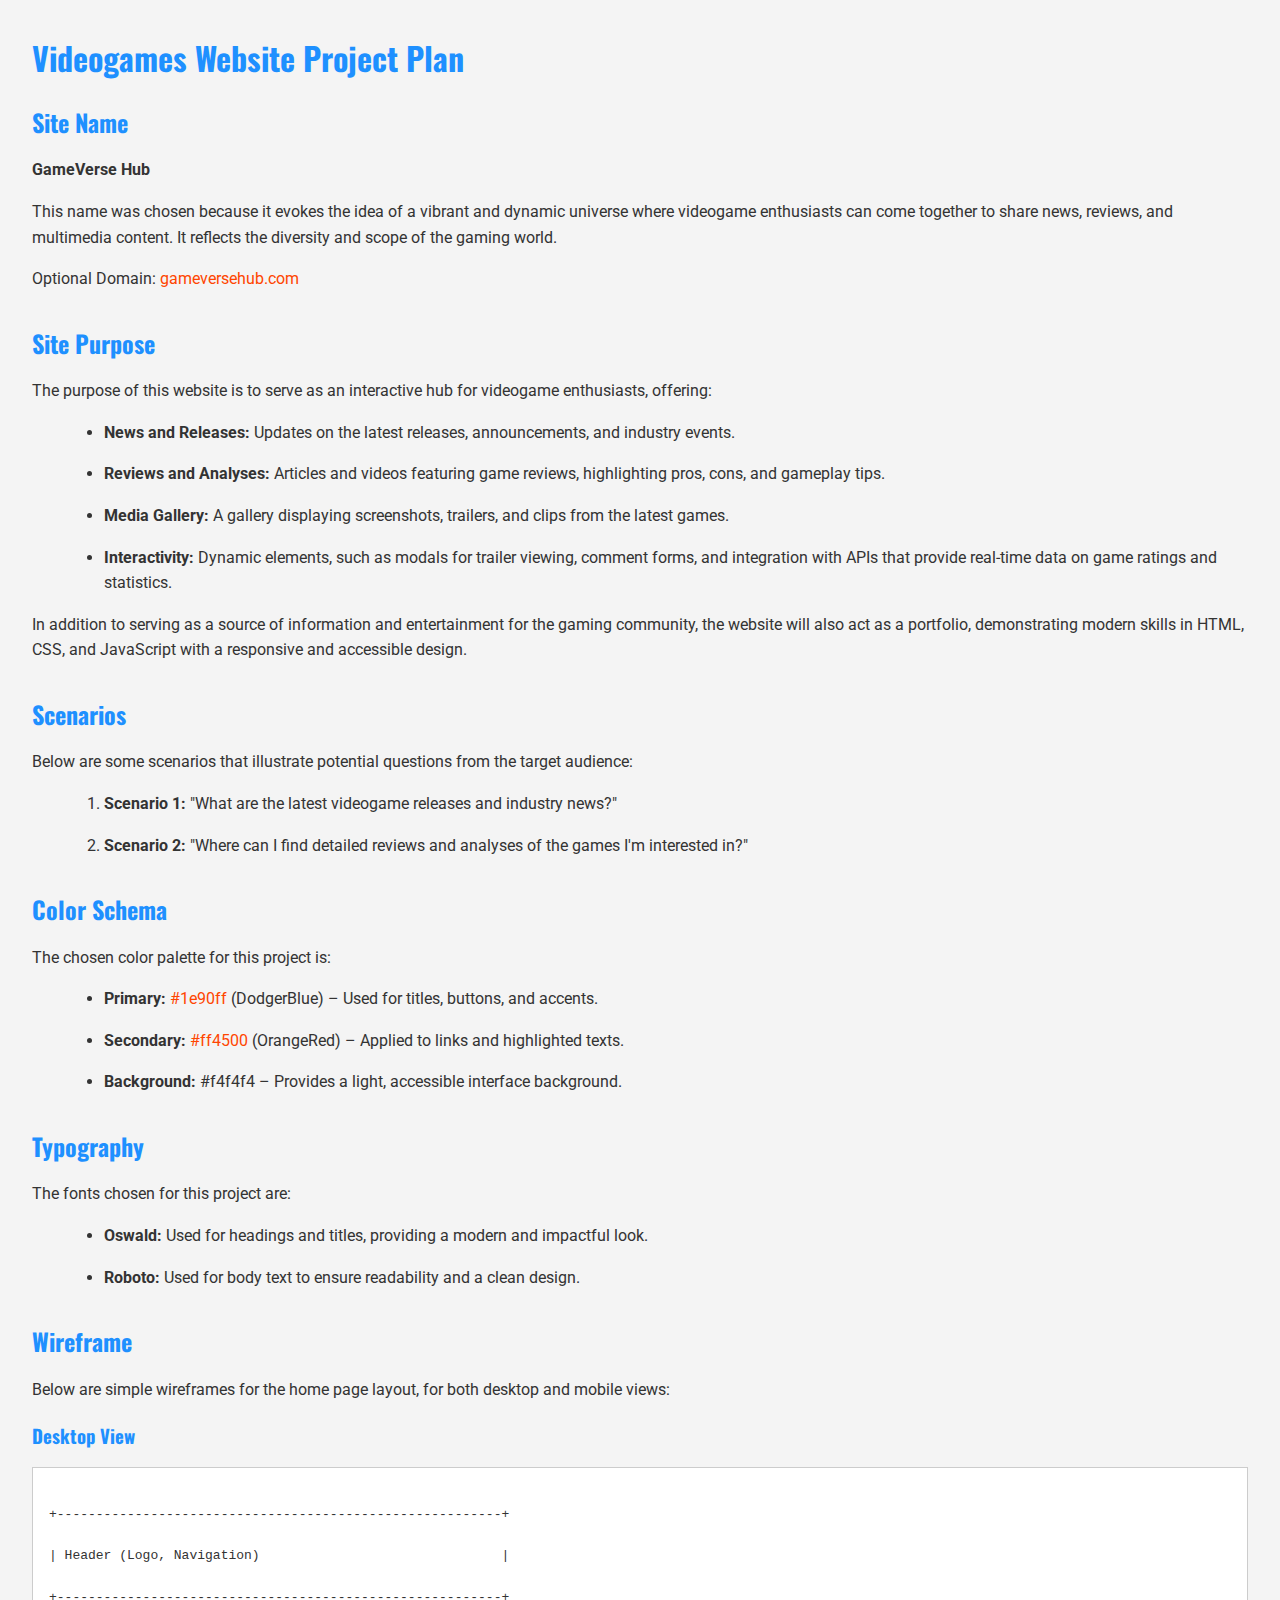
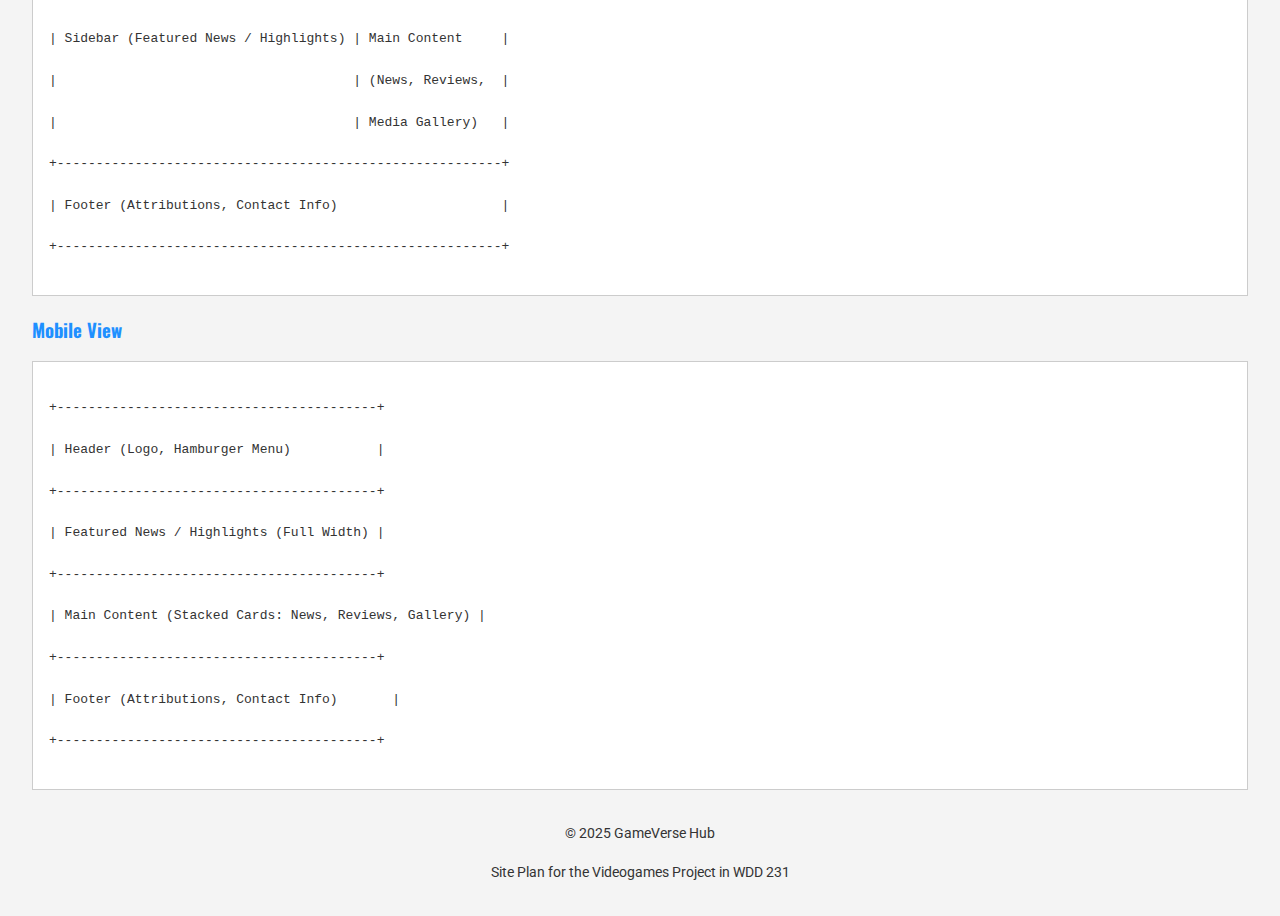
==== index.html @ 72dada7c "Add files via upload" ====
<!DOCTYPE html>
<html lang="en">
<head>
  <meta charset="UTF-8">
  <meta name="viewport" content="width=device-width, initial-scale=1.0">
  <meta name="description" content="Site Plan for Videogames Website Project">
  <title>Videogames Website Project Plan</title>
  <link href="https://fonts.googleapis.com/css2?family=Oswald&family=Roboto&display=swap" rel="stylesheet">
  <style>
    /* ================================
       Color Schema & Typography
       Primary: DodgerBlue (#1e90ff) for headings & accents
       Secondary: OrangeRed (#ff4500) for highlights & links
       Background: #f4f4f4
       Fonts: Oswald (headings), Roboto (body)
    ================================ */
    body {
      font-family: 'Roboto', sans-serif;
      background-color: #f4f4f4;
      color: #333;
      margin: 2rem;
      line-height: 1.6;
    }
    h1, h2, h3 {
      font-family: 'Oswald', sans-serif;
      color: #1e90ff;
      margin-bottom: 0.5rem;
    }
    p, li {
      margin-bottom: 1rem;
    }
    .accent {
      color: #ff4500;
    }
    /* Style for wireframes */
    .wireframe {
      border: 1px solid #ccc;
      background: #fff;
      padding: 1rem;
      margin: 1rem 0;
      font-family: monospace;
      white-space: pre-wrap;
    }
    /* Site plan sections */
    .section {
      margin-bottom: 2rem;
    }
    ul {
      list-style: disc;
      margin-left: 2rem;
    }
    ol {
      margin-left: 2rem;
    }
    footer {
      text-align: center;
      margin-top: 2rem;
      font-size: 0.9rem;
    }
  </style>
</head>
<body>
  <header>
    <h1>Videogames Website Project Plan</h1>
  </header>
  <main>
    <!-- Site Name -->
    <section class="section" id="site-name">
      <h2>Site Name</h2>
      <p><strong>GameVerse Hub</strong></p>
      <p>This name was chosen because it evokes the idea of a vibrant and dynamic universe where videogame enthusiasts can come together to share news, reviews, and multimedia content. It reflects the diversity and scope of the gaming world.</p>
      <p>Optional Domain: <span class="accent">gameversehub.com</span></p>
    </section>

    <!-- Site Purpose -->
    <section class="section" id="site-purpose">
      <h2>Site Purpose</h2>
      <p>The purpose of this website is to serve as an interactive hub for videogame enthusiasts, offering:</p>
      <ul>
        <li><strong>News and Releases:</strong> Updates on the latest releases, announcements, and industry events.</li>
        <li><strong>Reviews and Analyses:</strong> Articles and videos featuring game reviews, highlighting pros, cons, and gameplay tips.</li>
        <li><strong>Media Gallery:</strong> A gallery displaying screenshots, trailers, and clips from the latest games.</li>
        <li><strong>Interactivity:</strong> Dynamic elements, such as modals for trailer viewing, comment forms, and integration with APIs that provide real-time data on game ratings and statistics.</li>
      </ul>
      <p>In addition to serving as a source of information and entertainment for the gaming community, the website will also act as a portfolio, demonstrating modern skills in HTML, CSS, and JavaScript with a responsive and accessible design.</p>
    </section>

    <!-- Scenarios -->
    <section class="section" id="scenarios">
      <h2>Scenarios</h2>
      <p>Below are some scenarios that illustrate potential questions from the target audience:</p>
      <ol>
        <li><strong>Scenario 1:</strong> "What are the latest videogame releases and industry news?"</li>
        <li><strong>Scenario 2:</strong> "Where can I find detailed reviews and analyses of the games I'm interested in?"</li>
      </ol>
    </section>

    <!-- Color Schema -->
    <section class="section" id="color-schema">
      <h2>Color Schema</h2>
      <p>The chosen color palette for this project is:</p>
      <ul>
        <li><strong>Primary:</strong> <span class="accent">#1e90ff</span> (DodgerBlue) – Used for titles, buttons, and accents.</li>
        <li><strong>Secondary:</strong> <span class="accent">#ff4500</span> (OrangeRed) – Applied to links and highlighted texts.</li>
        <li><strong>Background:</strong> #f4f4f4 – Provides a light, accessible interface background.</li>
      </ul>
    </section>

    <!-- Typography -->
    <section class="section" id="typography">
      <h2>Typography</h2>
      <p>The fonts chosen for this project are:</p>
      <ul>
        <li><strong>Oswald:</strong> Used for headings and titles, providing a modern and impactful look.</li>
        <li><strong>Roboto:</strong> Used for body text to ensure readability and a clean design.</li>
      </ul>
    </section>

    <!-- Wireframe -->
    <section class="section" id="wireframe">
      <h2>Wireframe</h2>
      <p>Below are simple wireframes for the home page layout, for both desktop and mobile views:</p>
      
      <h3>Desktop View</h3>
      <div class="wireframe">
+---------------------------------------------------------+<br>
| Header (Logo, Navigation)                               |<br>
+---------------------------------------------------------+<br>
| Sidebar (Featured News / Highlights) | Main Content     |<br>
|                                      | (News, Reviews,  |<br>
|                                      | Media Gallery)   |<br>
+---------------------------------------------------------+<br>
| Footer (Attributions, Contact Info)                     |<br>
+---------------------------------------------------------+
      </div>

      <h3>Mobile View</h3>
      <div class="wireframe">
+-----------------------------------------+<br>
| Header (Logo, Hamburger Menu)           |<br>
+-----------------------------------------+<br>
| Featured News / Highlights (Full Width) |<br>
+-----------------------------------------+<br>
| Main Content (Stacked Cards: News, Reviews, Gallery) |<br>
+-----------------------------------------+<br>
| Footer (Attributions, Contact Info)       |<br>
+-----------------------------------------+
      </div>
    </section>
  </main>
  <footer>
    <p>&copy; 2025 GameVerse Hub</p>
    <p>Site Plan for the Videogames Project in WDD 231</p>
  </footer>
</body>
</html>
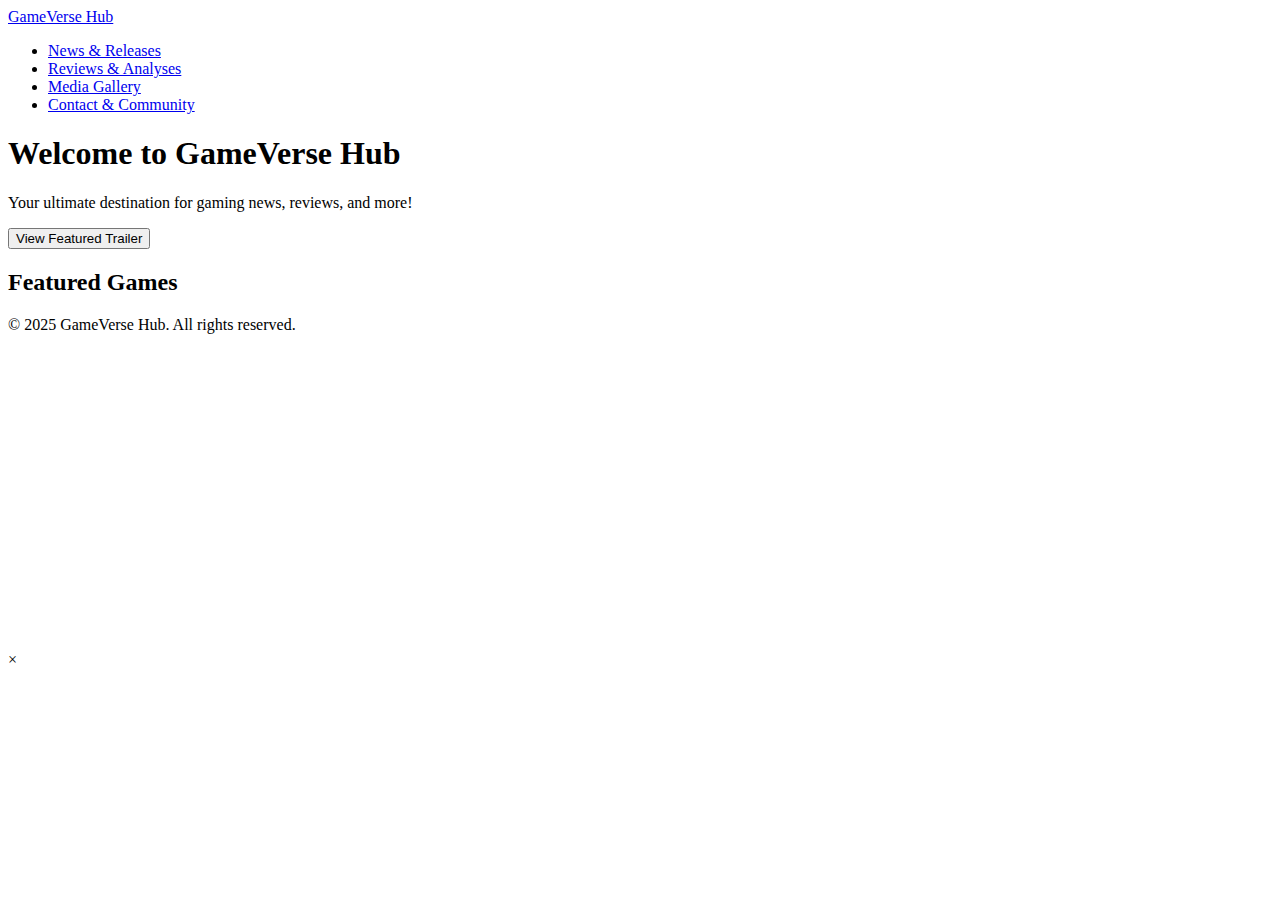
==== commit 4df7c254: "Update index.html" ====
--- a/index.html
+++ b/index.html
@@ -2,155 +2,65 @@
 <html lang="en">
 <head>
   <meta charset="UTF-8">
+  <title>GameVerse Hub</title>
+  <meta name="description" content="An interactive hub for videogame enthusiasts">
   <meta name="viewport" content="width=device-width, initial-scale=1.0">
-  <meta name="description" content="Site Plan for Videogames Website Project">
-  <title>Videogames Website Project Plan</title>
+
+  <!-- Fonte Oswald e Roboto -->
   <link href="https://fonts.googleapis.com/css2?family=Oswald&family=Roboto&display=swap" rel="stylesheet">
-  <style>
-    /* ================================
-       Color Schema & Typography
-       Primary: DodgerBlue (#1e90ff) for headings & accents
-       Secondary: OrangeRed (#ff4500) for highlights & links
-       Background: #f4f4f4
-       Fonts: Oswald (headings), Roboto (body)
-    ================================ */
-    body {
-      font-family: 'Roboto', sans-serif;
-      background-color: #f4f4f4;
-      color: #333;
-      margin: 2rem;
-      line-height: 1.6;
-    }
-    h1, h2, h3 {
-      font-family: 'Oswald', sans-serif;
-      color: #1e90ff;
-      margin-bottom: 0.5rem;
-    }
-    p, li {
-      margin-bottom: 1rem;
-    }
-    .accent {
-      color: #ff4500;
-    }
-    /* Style for wireframes */
-    .wireframe {
-      border: 1px solid #ccc;
-      background: #fff;
-      padding: 1rem;
-      margin: 1rem 0;
-      font-family: monospace;
-      white-space: pre-wrap;
-    }
-    /* Site plan sections */
-    .section {
-      margin-bottom: 2rem;
-    }
-    ul {
-      list-style: disc;
-      margin-left: 2rem;
-    }
-    ol {
-      margin-left: 2rem;
-    }
-    footer {
-      text-align: center;
-      margin-top: 2rem;
-      font-size: 0.9rem;
-    }
-  </style>
+  <!-- CSS -->
+  <link rel="stylesheet" href="css/styles.css">
 </head>
 <body>
-  <header>
-    <h1>Videogames Website Project Plan</h1>
+  <header class="header">
+    <nav class="navbar">
+      <a href="index.html" class="logo">GameVerse Hub</a>
+      <ul class="nav-menu">
+        <li><a href="news.html">News & Releases</a></li>
+        <li><a href="reviews.html">Reviews & Analyses</a></li>
+        <li><a href="gallery.html">Media Gallery</a></li>
+        <li><a href="contact.html">Contact & Community</a></li>
+      </ul>
+    </nav>
   </header>
+
   <main>
-    <!-- Site Name -->
-    <section class="section" id="site-name">
-      <h2>Site Name</h2>
-      <p><strong>GameVerse Hub</strong></p>
-      <p>This name was chosen because it evokes the idea of a vibrant and dynamic universe where videogame enthusiasts can come together to share news, reviews, and multimedia content. It reflects the diversity and scope of the gaming world.</p>
-      <p>Optional Domain: <span class="accent">gameversehub.com</span></p>
+    <section class="hero">
+      <h1>Welcome to GameVerse Hub</h1>
+      <p>Your ultimate destination for gaming news, reviews, and more!</p>
+      <button class="btn" id="showTrailerBtn">View Featured Trailer</button>
     </section>
 
-    <!-- Site Purpose -->
-    <section class="section" id="site-purpose">
-      <h2>Site Purpose</h2>
-      <p>The purpose of this website is to serve as an interactive hub for videogame enthusiasts, offering:</p>
-      <ul>
-        <li><strong>News and Releases:</strong> Updates on the latest releases, announcements, and industry events.</li>
-        <li><strong>Reviews and Analyses:</strong> Articles and videos featuring game reviews, highlighting pros, cons, and gameplay tips.</li>
-        <li><strong>Media Gallery:</strong> A gallery displaying screenshots, trailers, and clips from the latest games.</li>
-        <li><strong>Interactivity:</strong> Dynamic elements, such as modals for trailer viewing, comment forms, and integration with APIs that provide real-time data on game ratings and statistics.</li>
-      </ul>
-      <p>In addition to serving as a source of information and entertainment for the gaming community, the website will also act as a portfolio, demonstrating modern skills in HTML, CSS, and JavaScript with a responsive and accessible design.</p>
-    </section>
-
-    <!-- Scenarios -->
-    <section class="section" id="scenarios">
-      <h2>Scenarios</h2>
-      <p>Below are some scenarios that illustrate potential questions from the target audience:</p>
-      <ol>
-        <li><strong>Scenario 1:</strong> "What are the latest videogame releases and industry news?"</li>
-        <li><strong>Scenario 2:</strong> "Where can I find detailed reviews and analyses of the games I'm interested in?"</li>
-      </ol>
-    </section>
-
-    <!-- Color Schema -->
-    <section class="section" id="color-schema">
-      <h2>Color Schema</h2>
-      <p>The chosen color palette for this project is:</p>
-      <ul>
-        <li><strong>Primary:</strong> <span class="accent">#1e90ff</span> (DodgerBlue) – Used for titles, buttons, and accents.</li>
-        <li><strong>Secondary:</strong> <span class="accent">#ff4500</span> (OrangeRed) – Applied to links and highlighted texts.</li>
-        <li><strong>Background:</strong> #f4f4f4 – Provides a light, accessible interface background.</li>
-      </ul>
-    </section>
-
-    <!-- Typography -->
-    <section class="section" id="typography">
-      <h2>Typography</h2>
-      <p>The fonts chosen for this project are:</p>
-      <ul>
-        <li><strong>Oswald:</strong> Used for headings and titles, providing a modern and impactful look.</li>
-        <li><strong>Roboto:</strong> Used for body text to ensure readability and a clean design.</li>
-      </ul>
-    </section>
-
-    <!-- Wireframe -->
-    <section class="section" id="wireframe">
-      <h2>Wireframe</h2>
-      <p>Below are simple wireframes for the home page layout, for both desktop and mobile views:</p>
-      
-      <h3>Desktop View</h3>
-      <div class="wireframe">
-+---------------------------------------------------------+<br>
-| Header (Logo, Navigation)                               |<br>
-+---------------------------------------------------------+<br>
-| Sidebar (Featured News / Highlights) | Main Content     |<br>
-|                                      | (News, Reviews,  |<br>
-|                                      | Media Gallery)   |<br>
-+---------------------------------------------------------+<br>
-| Footer (Attributions, Contact Info)                     |<br>
-+---------------------------------------------------------+
-      </div>
-
-      <h3>Mobile View</h3>
-      <div class="wireframe">
-+-----------------------------------------+<br>
-| Header (Logo, Hamburger Menu)           |<br>
-+-----------------------------------------+<br>
-| Featured News / Highlights (Full Width) |<br>
-+-----------------------------------------+<br>
-| Main Content (Stacked Cards: News, Reviews, Gallery) |<br>
-+-----------------------------------------+<br>
-| Footer (Attributions, Contact Info)       |<br>
-+-----------------------------------------+
+    <!-- Exemplo de seção dinâmica com dados de API -->
+    <section class="dynamic-content" id="apiData">
+      <h2>Featured Games</h2>
+      <div class="games-container" id="gamesContainer">
+        <!-- Aqui o JavaScript exibirá dados vindos de um fetch para uma API de jogos. -->
       </div>
     </section>
   </main>
+
   <footer>
-    <p>&copy; 2025 GameVerse Hub</p>
-    <p>Site Plan for the Videogames Project in WDD 231</p>
+    <p>&copy; 2025 GameVerse Hub. All rights reserved.</p>
   </footer>
+
+  <!-- Modal: exibido ao clicar no botão "View Featured Trailer" -->
+  <div id="trailerModal" class="modal">
+    <div class="modal-content">
+      <span class="close">&times;</span>
+      <!-- Exemplo de vídeo do YouTube -->
+      <iframe 
+        width="560" 
+        height="315" 
+        src="https://www.youtube.com/embed/dQw4w9WgXcQ" 
+        title="YouTube video player" 
+        frameborder="0" 
+        allowfullscreen>
+      </iframe>
+    </div>
+  </div>
+
+  <!-- JavaScript -->
+  <script src="js/script.js"></script>
 </body>
 </html>
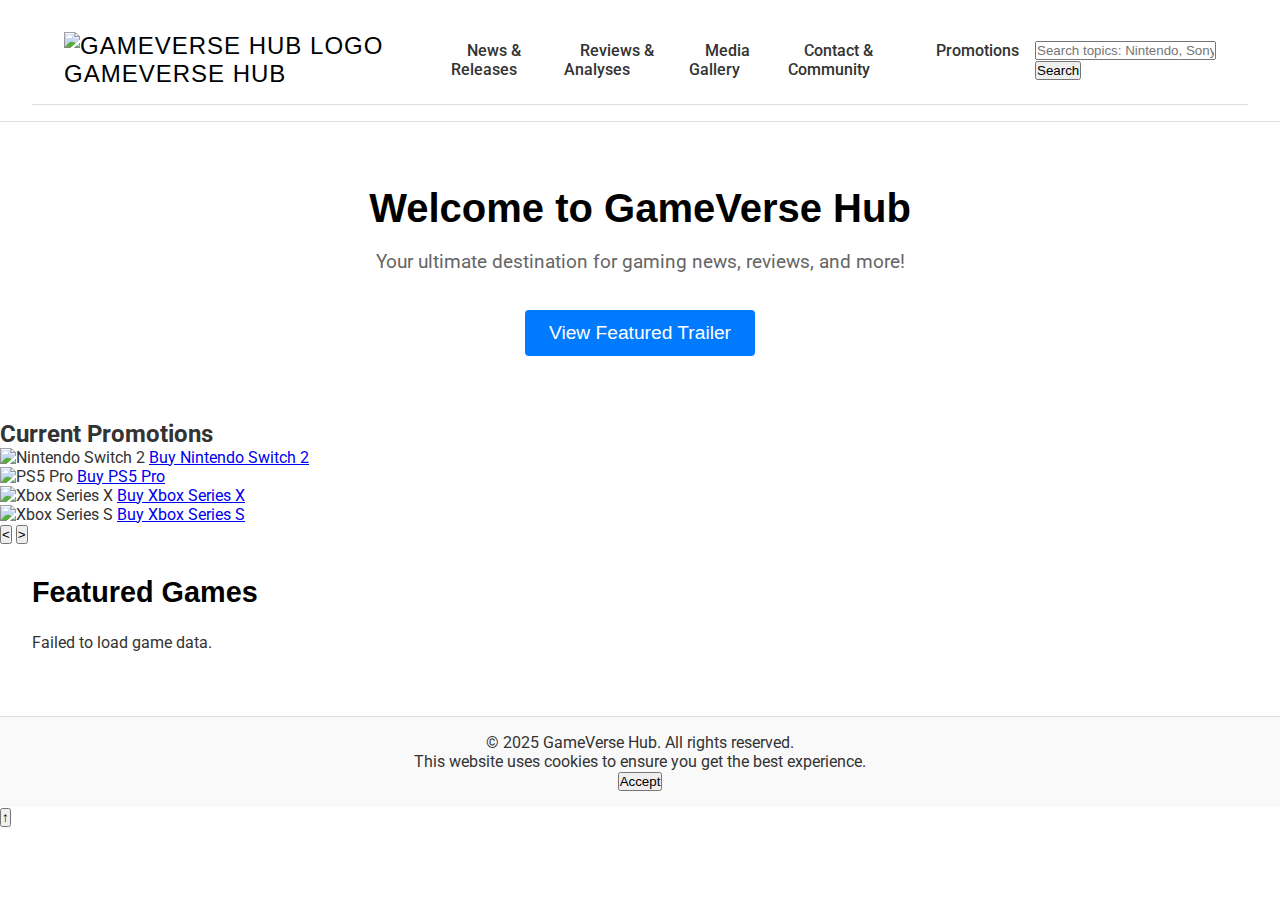
==== commit 26fca2b7: "Update index.html" ====
--- a/index.html
+++ b/index.html
@@ -5,61 +5,119 @@
   <title>GameVerse Hub</title>
   <meta name="description" content="An interactive hub for videogame enthusiasts">
   <meta name="viewport" content="width=device-width, initial-scale=1.0">
-
-  <!-- Fonte Oswald e Roboto -->
-  <link href="https://fonts.googleapis.com/css2?family=Oswald&family=Roboto&display=swap" rel="stylesheet">
+  
+  <!-- Google Fonts: Italianno (para um efeito cursivo/inclinado) e Roboto Italic -->
+  <link href="https://fonts.googleapis.com/css2?family=Italianno&display=swap" rel="stylesheet">
+  <link href="https://fonts.googleapis.com/css2?family=Roboto:ital@1&display=swap" rel="stylesheet">
+  
   <!-- CSS -->
   <link rel="stylesheet" href="css/styles.css">
 </head>
 <body>
   <header class="header">
     <nav class="navbar">
-      <a href="index.html" class="logo">GameVerse Hub</a>
+      <div class="logo-container">
+        <a href="index.html" class="logo">
+          <img src="images/gameversehub_logo.jpg" alt="GameVerse Hub Logo" class="logo-img">
+          GameVerse Hub
+        </a>
+      </div>
       <ul class="nav-menu">
         <li><a href="news.html">News & Releases</a></li>
         <li><a href="reviews.html">Reviews & Analyses</a></li>
         <li><a href="gallery.html">Media Gallery</a></li>
         <li><a href="contact.html">Contact & Community</a></li>
+        <li><a href="promotions.html">Promotions</a></li>
       </ul>
+      <!-- Search bar com tópicos -->
+      <div class="search-container">
+        <input type="text" id="searchInput" placeholder="Search topics: Nintendo, Sony, Microsoft...">
+        <button id="searchBtn">Search</button>
+      </div>
     </nav>
   </header>
 
   <main>
-    <section class="hero">
+    <!-- Hero section com efeito parallax -->
+    <section class="hero" id="heroSection">
       <h1>Welcome to GameVerse Hub</h1>
       <p>Your ultimate destination for gaming news, reviews, and more!</p>
       <button class="btn" id="showTrailerBtn">View Featured Trailer</button>
     </section>
 
-    <!-- Exemplo de seção dinâmica com dados de API -->
+    <!-- Seção de Promoções com carousel -->
+    <section class="promotions" id="promotionsSection">
+      <h2>Current Promotions</h2>
+      <div class="carousel" id="promoCarousel">
+         <div class="slide">
+           <img src="images/nintendo_switch2.jpg" alt="Nintendo Switch 2">
+           <a href="https://example.com/nintendo-switch2" target="_blank">Buy Nintendo Switch 2</a>
+         </div>
+         <div class="slide">
+           <img src="images/ps5_pro.jpg" alt="PS5 Pro">
+           <a href="https://example.com/ps5-pro" target="_blank">Buy PS5 Pro</a>
+         </div>
+         <div class="slide">
+           <img src="images/xbox_series_x.jpg" alt="Xbox Series X">
+           <a href="https://example.com/xbox-series-x" target="_blank">Buy Xbox Series X</a>
+         </div>
+         <div class="slide">
+           <img src="images/xbox_series_s.jpg" alt="Xbox Series S">
+           <a href="https://example.com/xbox-series-s" target="_blank">Buy Xbox Series S</a>
+         </div>
+      </div>
+      <button class="carousel-btn" id="prevSlide">&lt;</button>
+      <button class="carousel-btn" id="nextSlide">&gt;</button>
+    </section>
+
+    <!-- Seção dinâmica com dados de API -->
     <section class="dynamic-content" id="apiData">
       <h2>Featured Games</h2>
       <div class="games-container" id="gamesContainer">
-        <!-- Aqui o JavaScript exibirá dados vindos de um fetch para uma API de jogos. -->
+        <!-- Conteúdo dinâmico gerado via JavaScript -->
       </div>
     </section>
   </main>
 
   <footer>
     <p>&copy; 2025 GameVerse Hub. All rights reserved.</p>
+    <!-- Banner de Consentimento de Cookies -->
+    <div id="cookieConsent" class="cookie-consent">
+      <p>This website uses cookies to ensure you get the best experience.</p>
+      <button id="acceptCookies">Accept</button>
+    </div>
   </footer>
 
-  <!-- Modal: exibido ao clicar no botão "View Featured Trailer" -->
+  <!-- Modal para Trailer -->
   <div id="trailerModal" class="modal">
     <div class="modal-content">
       <span class="close">&times;</span>
-      <!-- Exemplo de vídeo do YouTube -->
       <iframe 
         width="560" 
         height="315" 
         src="https://www.youtube.com/embed/dQw4w9WgXcQ" 
-        title="YouTube video player" 
+        title="Featured Trailer" 
         frameborder="0" 
         allowfullscreen>
       </iframe>
     </div>
   </div>
 
+  <!-- Modal para Newsletter -->
+  <div id="newsletterModal" class="modal">
+    <div class="modal-content">
+      <span class="close-newsletter">&times;</span>
+      <h2>Subscribe to our Newsletter</h2>
+      <form id="newsletterForm">
+        <input type="email" id="newsletterEmail" placeholder="Your email" required>
+        <button type="submit">Subscribe</button>
+      </form>
+    </div>
+  </div>
+
+  <!-- Botão Voltar ao Topo -->
+  <button id="backToTop" class="back-to-top">↑</button>
+
   <!-- JavaScript -->
   <script src="js/script.js"></script>
 </body>
--- a/css/styles.css
+++ b/css/styles.css
@@ -0,0 +1,312 @@
+/*
+  Estilos inspirados em um layout profissional e minimalista,
+  como o site da Apple:
+  - Fundo branco, tipografia limpa
+  - Destaques sutis em cinza ou azul discreto
+  - Espaçamento generoso
+  - Foco no produto: cartões com fundo branco e sombras sutis
+*/
+
+/* Paleta de cores neutras */
+:root {
+  --primary-color: #007aff;       /* Azul discreto, como destaque */
+  --text-color: #333333;          /* Texto principal em tom de cinza-escuro */
+  --heading-color: #000000;       /* Títulos em preto */
+  --bg-color: #ffffff;            /* Fundo branco */
+  --border-color: #dddddd;        /* Bordas e divisões */
+  --secondary-bg-color: #f9f9f9;  /* Fundo de seções secundárias */
+}
+
+/* Reset básico */
+* {
+  box-sizing: border-box;
+  margin: 0;
+  padding: 0;
+}
+
+body {
+  font-family: 'Roboto', sans-serif; /* Você pode trocar para 'Helvetica', 'Arial', etc. */
+  background-color: var(--bg-color);
+  color: var(--text-color);
+  min-height: 100vh;
+}
+
+/* Cabeçalho e barra de navegação */
+.header, .navbar {
+  display: flex;
+  align-items: center;
+  justify-content: space-between;
+  padding: 1rem 2rem;
+  border-bottom: 1px solid var(--border-color);
+}
+
+.logo {
+  font-family: 'Oswald', sans-serif; /* Caso queira títulos mais marcantes */
+  font-size: 1.5rem;
+  color: var(--heading-color);
+  text-decoration: none;
+  text-transform: uppercase;
+  letter-spacing: 1px;
+}
+
+.nav-menu {
+  list-style: none;
+  display: flex;
+  gap: 1rem;
+}
+
+.nav-menu li a {
+  color: var(--text-color);
+  text-decoration: none;
+  padding: 0.5rem 1rem;
+  transition: color 0.3s;
+  font-weight: 500;
+}
+
+.nav-menu li a:hover,
+.nav-menu li a.active {
+  color: var(--primary-color);
+}
+
+/* Seção Hero */
+.hero {
+  text-align: center;
+  padding: 4rem 1rem;
+}
+
+.hero h1 {
+  font-family: 'Oswald', sans-serif;
+  font-size: 2.5rem;
+  margin-bottom: 1rem;
+  color: var(--heading-color);
+}
+
+.hero p {
+  font-size: 1.2rem;
+  margin-bottom: 2rem;
+  max-width: 600px;
+  margin-left: auto;
+  margin-right: auto;
+  line-height: 1.6;
+  color: #666666; /* Cinza mais claro para contraste */
+}
+
+.btn {
+  font-family: 'Oswald', sans-serif;
+  background-color: var(--primary-color);
+  border: none;
+  padding: 0.75rem 1.5rem;
+  font-size: 1.2rem;
+  color: #ffffff;
+  cursor: pointer;
+  border-radius: 4px;
+  transition: background 0.3s;
+}
+
+.btn:hover {
+  background-color: #005bb5; /* Escurece um pouco o azul */
+}
+
+/* Conteúdo Dinâmico Geral */
+.dynamic-content {
+  padding: 2rem;
+}
+
+.dynamic-content h2 {
+  margin-bottom: 1.5rem;
+  color: var(--heading-color);
+  font-family: 'Oswald', sans-serif;
+  font-size: 1.8rem;
+}
+
+/* Cards de Produtos (inspirados no estilo clean da Apple) */
+.products-showcase {
+  display: flex;
+  flex-wrap: wrap;
+  gap: 2rem;
+  justify-content: center;
+  margin-top: 2rem;
+}
+
+.product-card {
+  background: #ffffff;
+  border: 1px solid var(--border-color);
+  border-radius: 8px;
+  padding: 1.5rem;
+  width: 250px;
+  text-align: center;
+  transition: box-shadow 0.3s, transform 0.3s;
+}
+
+.product-card:hover {
+  box-shadow: 0 4px 16px rgba(0,0,0,0.1);
+  transform: translateY(-3px);
+}
+
+.product-card img {
+  max-width: 100%;
+  border-radius: 4px;
+  margin-bottom: 1rem;
+}
+
+.product-card h3 {
+  font-family: 'Oswald', sans-serif;
+  color: var(--heading-color);
+  margin-bottom: 0.5rem;
+  font-size: 1.2rem;
+}
+
+.product-card p {
+  margin-bottom: 1rem;
+  line-height: 1.4;
+  color: #666666;
+}
+
+/* Seções de notícias / reviews */
+.news-article, .review {
+  background: #ffffff;
+  border: 1px solid var(--border-color);
+  border-radius: 5px;
+  margin: 1rem 2rem;
+  padding: 1rem;
+}
+
+.news-article h3, .review h3 {
+  margin-bottom: 0.5rem;
+  color: var(--heading-color);
+  font-family: 'Oswald', sans-serif;
+}
+
+/* Galeria de imagens e vídeos */
+.gallery {
+  display: flex;
+  flex-wrap: wrap;
+  gap: 1rem;
+  justify-content: center;
+  margin: 2rem;
+}
+
+.gallery figure {
+  max-width: 300px;
+  text-align: center;
+}
+
+.gallery img, .gallery iframe {
+  max-width: 100%;
+  border: 1px solid var(--border-color);
+  border-radius: 5px;
+}
+
+/* Formulários */
+form {
+  display: flex;
+  flex-direction: column;
+  gap: 1rem;
+  max-width: 400px;
+  margin: 2rem auto;
+}
+
+form label {
+  font-weight: bold;
+  margin-bottom: 0.25rem;
+}
+
+form input, form textarea {
+  padding: 0.75rem;
+  border: 1px solid var(--border-color);
+  border-radius: 4px;
+  background-color: #fff;
+  color: #000;
+  font-size: 1rem;
+}
+
+form button {
+  background-color: var(--primary-color);
+  color: #ffffff;
+  font-weight: bold;
+  border: none;
+  padding: 0.75rem 1.5rem;
+  border-radius: 4px;
+  cursor: pointer;
+  font-family: 'Oswald', sans-serif;
+}
+
+form button:hover {
+  background-color: #005bb5;
+}
+
+/* Seção de comunidade / qualquer outra */
+.community {
+  margin: 2rem;
+  text-align: center;
+}
+
+/* Rodapé */
+footer {
+  text-align: center;
+  padding: 1rem;
+  background: var(--secondary-bg-color);
+  border-top: 1px solid var(--border-color);
+  margin-top: 2rem;
+}
+
+/* Modal */
+.modal {
+  display: none; 
+  position: fixed; 
+  z-index: 9999; 
+  left: 0;
+  top: 0;
+  width: 100%; 
+  height: 100%; 
+  overflow: auto; 
+  background-color: rgba(0,0,0,0.5);
+}
+
+.modal-content {
+  background-color: #fff;
+  margin: 5% auto;
+  padding: 1.5rem;
+  border: 1px solid var(--border-color);
+  width: 80%;
+  max-width: 800px;
+  border-radius: 5px;
+  position: relative;
+}
+
+.close {
+  color: #666666;
+  float: right;
+  font-size: 1.5rem;
+  font-weight: bold;
+  cursor: pointer;
+  position: absolute;
+  top: 15px;
+  right: 15px;
+}
+
+.close:hover {
+  color: #000000;
+}
+
+/* Responsividade */
+@media (max-width: 768px) {
+  .navbar .nav-menu {
+    flex-direction: column;
+    gap: 0.5rem;
+  }
+  
+  .hero h1 {
+    font-size: 2rem;
+  }
+  
+  .products-showcase {
+    flex-direction: column;
+    align-items: center;
+  }
+
+  .product-card {
+    width: 80%;
+    margin: 0 auto;
+  }
+}
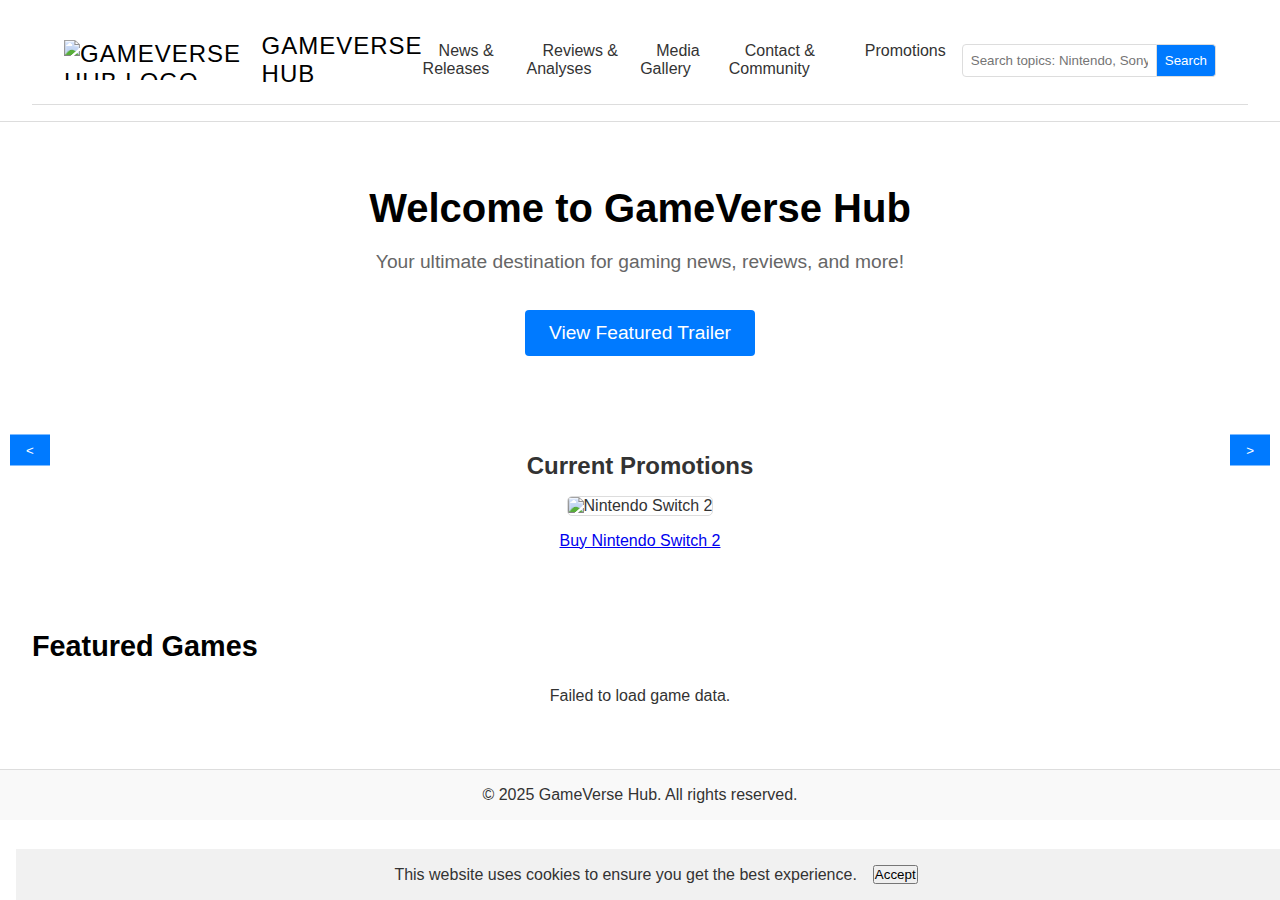
==== commit 729be198: "Update index.html" ====
--- a/index.html
+++ b/index.html
@@ -5,15 +5,12 @@
   <title>GameVerse Hub</title>
   <meta name="description" content="An interactive hub for videogame enthusiasts">
   <meta name="viewport" content="width=device-width, initial-scale=1.0">
-  
-  <!-- Google Fonts: Italianno (para um efeito cursivo/inclinado) e Roboto Italic -->
-  <link href="https://fonts.googleapis.com/css2?family=Italianno&display=swap" rel="stylesheet">
-  <link href="https://fonts.googleapis.com/css2?family=Roboto:ital@1&display=swap" rel="stylesheet">
-  
-  <!-- CSS -->
+
+  <!-- Usando o font stack inspirado no estilo Apple -->
   <link rel="stylesheet" href="css/styles.css">
 </head>
 <body>
+  <!-- Cabeçalho com logo e barra de navegação -->
   <header class="header">
     <nav class="navbar">
       <div class="logo-container">
@@ -29,7 +26,7 @@
         <li><a href="contact.html">Contact & Community</a></li>
         <li><a href="promotions.html">Promotions</a></li>
       </ul>
-      <!-- Search bar com tópicos -->
+      <!-- Barra de pesquisa com tópicos -->
       <div class="search-container">
         <input type="text" id="searchInput" placeholder="Search topics: Nintendo, Sony, Microsoft...">
         <button id="searchBtn">Search</button>
@@ -37,15 +34,16 @@
     </nav>
   </header>
 
+  <!-- Conteúdo Principal -->
   <main>
-    <!-- Hero section com efeito parallax -->
+    <!-- Seção Hero com imagem de fundo (opcional) e efeito parallax -->
     <section class="hero" id="heroSection">
       <h1>Welcome to GameVerse Hub</h1>
       <p>Your ultimate destination for gaming news, reviews, and more!</p>
       <button class="btn" id="showTrailerBtn">View Featured Trailer</button>
     </section>
 
-    <!-- Seção de Promoções com carousel -->
+    <!-- Seção de Promoções com Carousel -->
     <section class="promotions" id="promotionsSection">
       <h2>Current Promotions</h2>
       <div class="carousel" id="promoCarousel">
@@ -70,7 +68,7 @@
       <button class="carousel-btn" id="nextSlide">&gt;</button>
     </section>
 
-    <!-- Seção dinâmica com dados de API -->
+    <!-- Seção dinâmica com dados de API (ex.: jogos em destaque) -->
     <section class="dynamic-content" id="apiData">
       <h2>Featured Games</h2>
       <div class="games-container" id="gamesContainer">
@@ -79,9 +77,9 @@
     </section>
   </main>
 
+  <!-- Rodapé com informações e banner de consentimento de cookies -->
   <footer>
     <p>&copy; 2025 GameVerse Hub. All rights reserved.</p>
-    <!-- Banner de Consentimento de Cookies -->
     <div id="cookieConsent" class="cookie-consent">
       <p>This website uses cookies to ensure you get the best experience.</p>
       <button id="acceptCookies">Accept</button>
@@ -115,10 +113,10 @@
     </div>
   </div>
 
-  <!-- Botão Voltar ao Topo -->
+  <!-- Botão de Voltar ao Topo -->
   <button id="backToTop" class="back-to-top">↑</button>
 
-  <!-- JavaScript -->
+  <!-- Inclusão do JavaScript com funcionalidades aprimoradas -->
   <script src="js/script.js"></script>
 </body>
 </html>
--- a/css/styles.css
+++ b/css/styles.css
@@ -1,23 +1,15 @@
-/*
-  Estilos inspirados em um layout profissional e minimalista,
-  como o site da Apple:
-  - Fundo branco, tipografia limpa
-  - Destaques sutis em cinza ou azul discreto
-  - Espaçamento generoso
-  - Foco no produto: cartões com fundo branco e sombras sutis
-*/
-
-/* Paleta de cores neutras */
+/* Paleta de cores e variáveis */
 :root {
-  --primary-color: #007aff;       /* Azul discreto, como destaque */
-  --text-color: #333333;          /* Texto principal em tom de cinza-escuro */
-  --heading-color: #000000;       /* Títulos em preto */
-  --bg-color: #ffffff;            /* Fundo branco */
-  --border-color: #dddddd;        /* Bordas e divisões */
-  --secondary-bg-color: #f9f9f9;  /* Fundo de seções secundárias */
-}
-
-/* Reset básico */
+  --primary-color: #007aff;
+  --text-color: #333333;
+  --heading-color: #000000;
+  --bg-color: #ffffff;
+  --border-color: #dddddd;
+  --secondary-bg-color: #f9f9f9;
+}
+
+/* Reset e tipografia */
+/* Fonte inspirada no estilo Apple: utiliza -apple-system e outras fontes modernas */
 * {
   box-sizing: border-box;
   margin: 0;
@@ -25,13 +17,15 @@
 }
 
 body {
-  font-family: 'Roboto', sans-serif; /* Você pode trocar para 'Helvetica', 'Arial', etc. */
+  font-family: -apple-system, BlinkMacSystemFont, 'Segoe UI', Roboto, Helvetica, Arial, sans-serif;
+  /* Removemos o estilo itálico para um visual mais clean e profissional */
+  font-style: normal;
   background-color: var(--bg-color);
   color: var(--text-color);
   min-height: 100vh;
 }
 
-/* Cabeçalho e barra de navegação */
+/* Navbar */
 .header, .navbar {
   display: flex;
   align-items: center;
@@ -41,12 +35,18 @@
 }
 
 .logo {
-  font-family: 'Oswald', sans-serif; /* Caso queira títulos mais marcantes */
   font-size: 1.5rem;
   color: var(--heading-color);
   text-decoration: none;
   text-transform: uppercase;
   letter-spacing: 1px;
+  display: flex;
+  align-items: center;
+}
+
+.logo-img {
+  height: 40px;
+  margin-right: 10px;
 }
 
 .nav-menu {
@@ -68,14 +68,41 @@
   color: var(--primary-color);
 }
 
-/* Seção Hero */
+/* Search Bar */
+.search-container {
+  display: flex;
+  align-items: center;
+}
+
+.search-container input {
+  padding: 0.5rem;
+  border: 1px solid var(--border-color);
+  border-radius: 4px 0 0 4px;
+}
+
+.search-container button {
+  padding: 0.5rem;
+  border: 1px solid var(--border-color);
+  border-left: none;
+  border-radius: 0 4px 4px 0;
+  background-color: var(--primary-color);
+  color: #fff;
+  cursor: pointer;
+  transition: background-color 0.3s;
+}
+
+.search-container button:hover {
+  background-color: #005bb5;
+}
+
+/* Hero Section */
 .hero {
   text-align: center;
   padding: 4rem 1rem;
+  background: url('../images/hero-background.jpg') no-repeat center center/cover; /* opcional */
 }
 
 .hero h1 {
-  font-family: 'Oswald', sans-serif;
   font-size: 2.5rem;
   margin-bottom: 1rem;
   color: var(--heading-color);
@@ -88,11 +115,10 @@
   margin-left: auto;
   margin-right: auto;
   line-height: 1.6;
-  color: #666666; /* Cinza mais claro para contraste */
+  color: #666666;
 }
 
 .btn {
-  font-family: 'Oswald', sans-serif;
   background-color: var(--primary-color);
   border: none;
   padding: 0.75rem 1.5rem;
@@ -104,10 +130,59 @@
 }
 
 .btn:hover {
-  background-color: #005bb5; /* Escurece um pouco o azul */
-}
-
-/* Conteúdo Dinâmico Geral */
+  background-color: #005bb5;
+}
+
+/* Seção de Promoções e Carousel */
+.promotions {
+  padding: 2rem;
+  text-align: center;
+}
+
+.carousel {
+  position: relative;
+  display: flex;
+  overflow: hidden;
+  margin: 1rem auto;
+  max-width: 800px;
+}
+
+.carousel .slide {
+  min-width: 100%;
+  transition: transform 0.5s ease;
+  display: flex;
+  flex-direction: column;
+  align-items: center;
+}
+
+.carousel .slide img {
+  max-width: 100%;
+  border: 1px solid var(--border-color);
+  border-radius: 5px;
+  margin-bottom: 1rem;
+}
+
+.carousel-btn {
+  background-color: var(--primary-color);
+  border: none;
+  color: #fff;
+  padding: 0.5rem 1rem;
+  cursor: pointer;
+  position: absolute;
+  top: 50%;
+  transform: translateY(-50%);
+  z-index: 2;
+}
+
+#prevSlide {
+  left: 10px;
+}
+
+#nextSlide {
+  right: 10px;
+}
+
+/* Conteúdo Dinâmico e Cards */
 .dynamic-content {
   padding: 2rem;
 }
@@ -115,20 +190,17 @@
 .dynamic-content h2 {
   margin-bottom: 1.5rem;
   color: var(--heading-color);
-  font-family: 'Oswald', sans-serif;
   font-size: 1.8rem;
 }
 
-/* Cards de Produtos (inspirados no estilo clean da Apple) */
-.products-showcase {
+.games-container {
   display: flex;
   flex-wrap: wrap;
   gap: 2rem;
   justify-content: center;
-  margin-top: 2rem;
-}
-
-.product-card {
+}
+
+.game, .product-card {
   background: #ffffff;
   border: 1px solid var(--border-color);
   border-radius: 8px;
@@ -138,31 +210,18 @@
   transition: box-shadow 0.3s, transform 0.3s;
 }
 
-.product-card:hover {
+.game:hover, .product-card:hover {
   box-shadow: 0 4px 16px rgba(0,0,0,0.1);
   transform: translateY(-3px);
 }
 
-.product-card img {
+.game img, .product-card img {
   max-width: 100%;
   border-radius: 4px;
   margin-bottom: 1rem;
 }
 
-.product-card h3 {
-  font-family: 'Oswald', sans-serif;
-  color: var(--heading-color);
-  margin-bottom: 0.5rem;
-  font-size: 1.2rem;
-}
-
-.product-card p {
-  margin-bottom: 1rem;
-  line-height: 1.4;
-  color: #666666;
-}
-
-/* Seções de notícias / reviews */
+/* Artigos de Notícias e Reviews */
 .news-article, .review {
   background: #ffffff;
   border: 1px solid var(--border-color);
@@ -174,10 +233,9 @@
 .news-article h3, .review h3 {
   margin-bottom: 0.5rem;
   color: var(--heading-color);
-  font-family: 'Oswald', sans-serif;
-}
-
-/* Galeria de imagens e vídeos */
+}
+
+/* Galeria */
 .gallery {
   display: flex;
   flex-wrap: wrap;
@@ -223,31 +281,37 @@
 form button {
   background-color: var(--primary-color);
   color: #ffffff;
-  font-weight: bold;
   border: none;
   padding: 0.75rem 1.5rem;
   border-radius: 4px;
   cursor: pointer;
-  font-family: 'Oswald', sans-serif;
+  transition: background-color 0.3s;
 }
 
 form button:hover {
   background-color: #005bb5;
 }
 
-/* Seção de comunidade / qualquer outra */
-.community {
-  margin: 2rem;
-  text-align: center;
-}
-
-/* Rodapé */
+/* Footer */
 footer {
   text-align: center;
   padding: 1rem;
   background: var(--secondary-bg-color);
   border-top: 1px solid var(--border-color);
   margin-top: 2rem;
+}
+
+/* Banner de Cookie Consent */
+.cookie-consent {
+  background: #f1f1f1;
+  padding: 1rem;
+  position: fixed;
+  bottom: 0;
+  width: 100%;
+  display: none;
+  justify-content: center;
+  align-items: center;
+  gap: 1rem;
 }
 
 /* Modal */
@@ -274,7 +338,7 @@
   position: relative;
 }
 
-.close {
+.close, .close-newsletter {
   color: #666666;
   float: right;
   font-size: 1.5rem;
@@ -285,8 +349,23 @@
   right: 15px;
 }
 
-.close:hover {
+.close:hover, .close-newsletter:hover {
   color: #000000;
+}
+
+/* Botão Back to Top */
+.back-to-top {
+  display: none;
+  position: fixed;
+  bottom: 30px;
+  right: 30px;
+  background-color: var(--primary-color);
+  color: #fff;
+  border: none;
+  padding: 0.75rem;
+  border-radius: 50%;
+  cursor: pointer;
+  font-size: 1.2rem;
 }
 
 /* Responsividade */
@@ -300,12 +379,12 @@
     font-size: 2rem;
   }
   
-  .products-showcase {
+  .games-container, .promotions-list {
     flex-direction: column;
     align-items: center;
   }
-
-  .product-card {
+  
+  .game, .product-card {
     width: 80%;
     margin: 0 auto;
   }
